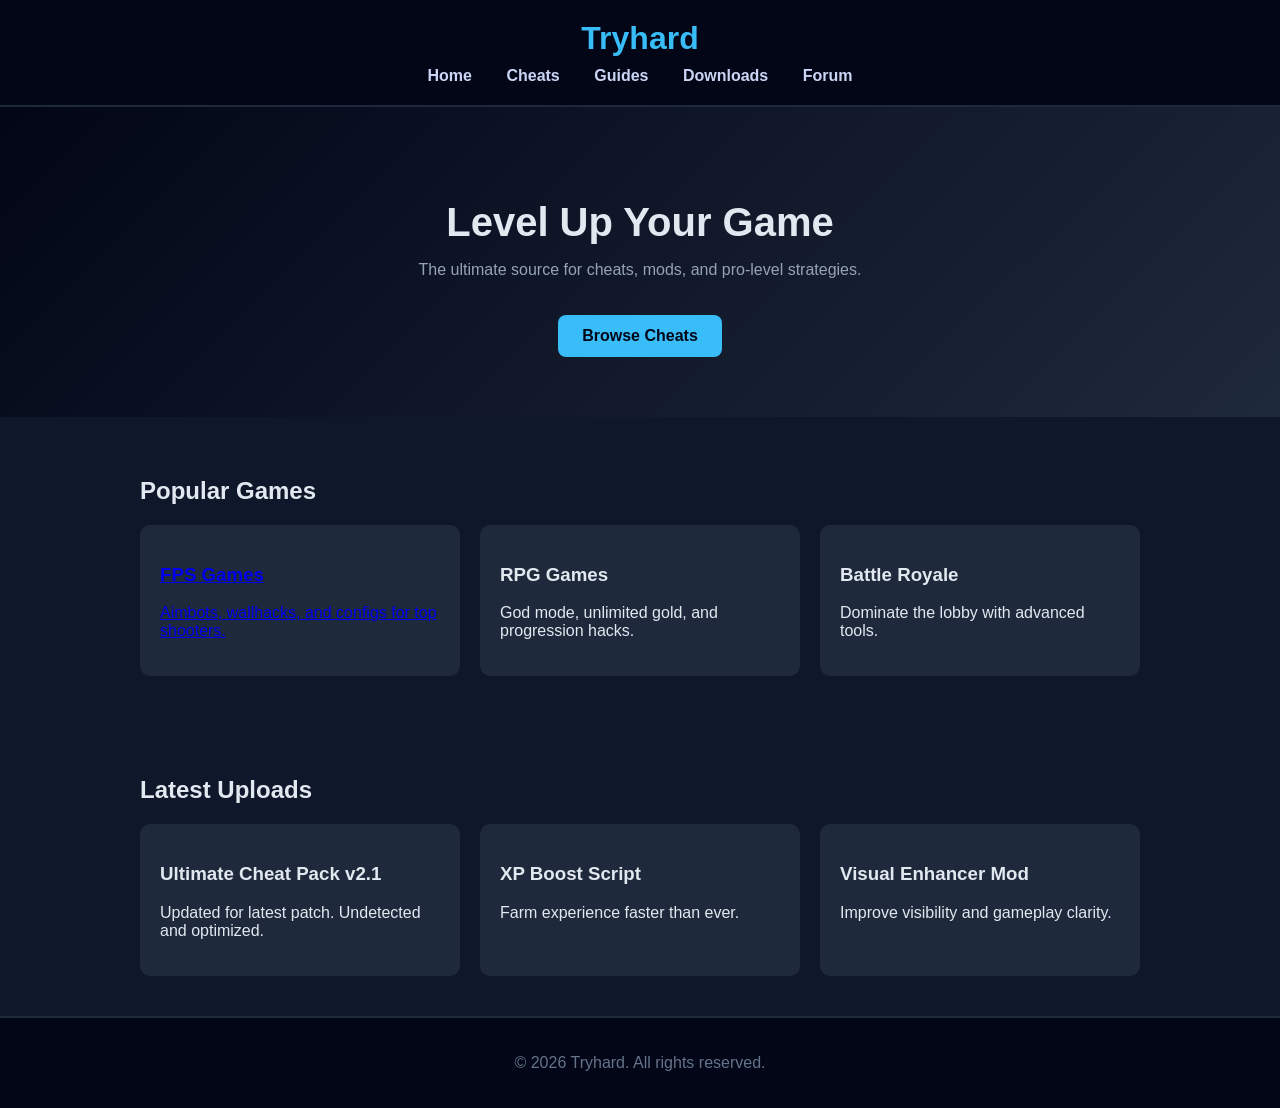
==== index.html @ 29508d44 "try" ====
<!DOCTYPE html>
<html lang="en">
<head>
    <meta charset="UTF-8">
    <meta name="viewport" content="width=device-width, initial-scale=1.0">
    <title>Tryhard - Game Cheats & Guides</title>
    <style>
        body {
            margin: 0;
            font-family: Arial, sans-serif;
            background-color: #0f172a;
            color: #e2e8f0;
        }
        header {
            background: #020617;
            padding: 20px;
            text-align: center;
            border-bottom: 2px solid #1e293b;
        }
        header h1 {
            margin: 0;
            color: #38bdf8;
        }
        nav {
            margin-top: 10px;
        }
        nav a {
            margin: 0 15px;
            color: #cbd5f5;
            text-decoration: none;
            font-weight: bold;
        }
        nav a:hover {
            color: #38bdf8;
        }
        .hero {
            padding: 60px 20px;
            text-align: center;
            background: linear-gradient(135deg, #020617, #1e293b);
        }
        .hero h2 {
            font-size: 2.5em;
            margin-bottom: 10px;
        }
        .hero p {
            color: #94a3b8;
        }
        .btn {
            display: inline-block;
            margin-top: 20px;
            padding: 12px 24px;
            background: #38bdf8;
            color: #020617;
            text-decoration: none;
            font-weight: bold;
            border-radius: 8px;
        }
        .section {
            padding: 40px 20px;
            max-width: 1000px;
            margin: auto;
        }
        .cards {
            display: grid;
            grid-template-columns: repeat(auto-fit, minmax(250px, 1fr));
            gap: 20px;
        }
        .card {
            background: #1e293b;
            padding: 20px;
            border-radius: 10px;
            transition: transform 0.2s;
        }
        .card:hover {
            transform: translateY(-5px);
        }
        footer {
            text-align: center;
            padding: 20px;
            background: #020617;
            border-top: 2px solid #1e293b;
            color: #64748b;
        }
    </style>
</head>
<body>

<header>
    <h1>Tryhard</h1>
    <nav>
        <a href="#">Home</a>
        <a href="#">Cheats</a>
        <a href="#">Guides</a>
        <a href="#">Downloads</a>
        <a href="#">Forum</a>
    </nav>
</header>

<section class="hero">
    <h2>Level Up Your Game</h2>
    <p>The ultimate source for cheats, mods, and pro-level strategies.</p>
    <a href="#" class="btn">Browse Cheats</a>
</section>

<section class="section">
    <h2>Popular Games</h2>
    <div class="cards">
        <a href="FPS-Cheats.html" class="card-link">
            <div class="card">
                <h3>FPS Games</h3>
                <p>Aimbots, wallhacks, and configs for top shooters.</p>
            </div>
        </a>

            <div class="card">
                <h3>RPG Games</h3>
                <p>God mode, unlimited gold, and progression hacks.</p>
            </div>
            <div class="card">
                <h3>Battle Royale</h3>
                <p>Dominate the lobby with advanced tools.</p>
            </div>
    </div>

</section>

<section class="section">
    <h2>Latest Uploads</h2>
    <div class="cards">
        <div class="card">
            <h3>Ultimate Cheat Pack v2.1</h3>
            <p>Updated for latest patch. Undetected and optimized.</p>
        </div>
        <div class="card">
            <h3>XP Boost Script</h3>
            <p>Farm experience faster than ever.</p>
        </div>
        <div class="card">
            <h3>Visual Enhancer Mod</h3>
            <p>Improve visibility and gameplay clarity.</p>
        </div>
    </div>
</section>

<footer>
    <p>© 2026 Tryhard. All rights reserved.</p>
</footer>

</body>
</html>
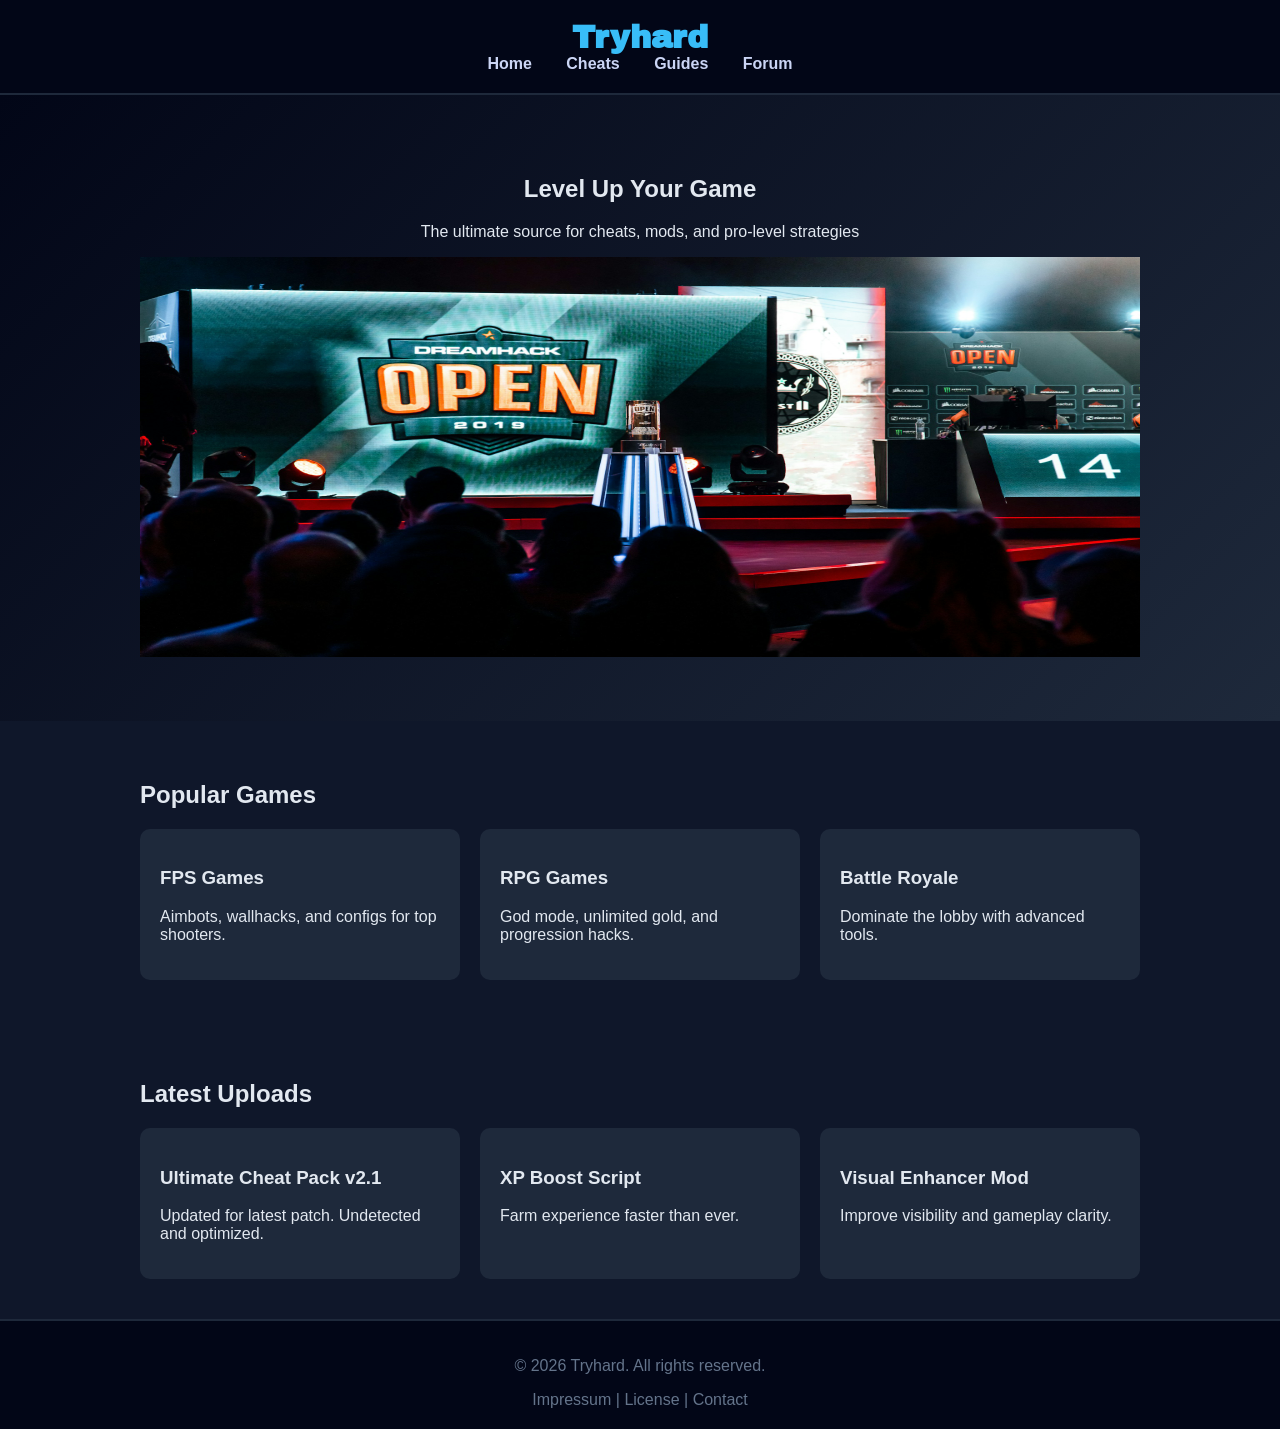
==== commit 192d0a21: "A lot done, still too much to go" ====
--- a/index.html
+++ b/index.html
@@ -1,87 +1,13 @@
 <!DOCTYPE html>
 <html lang="en">
 <head>
+    <link rel="stylesheet" href="styles.css">
+    <link rel="preconnect" href="https://fonts.googleapis.com">
+    <link rel="preconnect" href="https://fonts.gstatic.com" crossorigin>
+    <link href="https://fonts.googleapis.com/css2?family=Archivo+Black&display=swap" rel="stylesheet">
     <meta charset="UTF-8">
     <meta name="viewport" content="width=device-width, initial-scale=1.0">
     <title>Tryhard - Game Cheats & Guides</title>
-    <style>
-        body {
-            margin: 0;
-            font-family: Arial, sans-serif;
-            background-color: #0f172a;
-            color: #e2e8f0;
-        }
-        header {
-            background: #020617;
-            padding: 20px;
-            text-align: center;
-            border-bottom: 2px solid #1e293b;
-        }
-        header h1 {
-            margin: 0;
-            color: #38bdf8;
-        }
-        nav {
-            margin-top: 10px;
-        }
-        nav a {
-            margin: 0 15px;
-            color: #cbd5f5;
-            text-decoration: none;
-            font-weight: bold;
-        }
-        nav a:hover {
-            color: #38bdf8;
-        }
-        .hero {
-            padding: 60px 20px;
-            text-align: center;
-            background: linear-gradient(135deg, #020617, #1e293b);
-        }
-        .hero h2 {
-            font-size: 2.5em;
-            margin-bottom: 10px;
-        }
-        .hero p {
-            color: #94a3b8;
-        }
-        .btn {
-            display: inline-block;
-            margin-top: 20px;
-            padding: 12px 24px;
-            background: #38bdf8;
-            color: #020617;
-            text-decoration: none;
-            font-weight: bold;
-            border-radius: 8px;
-        }
-        .section {
-            padding: 40px 20px;
-            max-width: 1000px;
-            margin: auto;
-        }
-        .cards {
-            display: grid;
-            grid-template-columns: repeat(auto-fit, minmax(250px, 1fr));
-            gap: 20px;
-        }
-        .card {
-            background: #1e293b;
-            padding: 20px;
-            border-radius: 10px;
-            transition: transform 0.2s;
-        }
-        .card:hover {
-            transform: translateY(-5px);
-        }
-        footer {
-            text-align: center;
-            padding: 20px;
-            background: #020617;
-            border-top: 2px solid #1e293b;
-            color: #64748b;
-        }
-    </style>
 </head>
 <body>
 
@@ -91,15 +17,14 @@
         <a href="#">Home</a>
         <a href="#">Cheats</a>
         <a href="#">Guides</a>
-        <a href="#">Downloads</a>
         <a href="#">Forum</a>
     </nav>
 </header>
 
 <section class="hero">
     <h2>Level Up Your Game</h2>
-    <p>The ultimate source for cheats, mods, and pro-level strategies.</p>
-    <a href="#" class="btn">Browse Cheats</a>
+    <p>The ultimate source for cheats, mods, and pro-level strategies</p>
+    <img src="images/trophyBanner.jpg" alt="displayed trophy" width="1000" height="400">
 </section>
 
 <section class="section">
@@ -112,14 +37,14 @@
             </div>
         </a>
 
-            <div class="card">
-                <h3>RPG Games</h3>
-                <p>God mode, unlimited gold, and progression hacks.</p>
-            </div>
-            <div class="card">
-                <h3>Battle Royale</h3>
-                <p>Dominate the lobby with advanced tools.</p>
-            </div>
+        <div class="card">
+            <h3>RPG Games</h3>
+            <p>God mode, unlimited gold, and progression hacks.</p>
+        </div>
+        <div class="card">
+            <h3>Battle Royale</h3>
+            <p>Dominate the lobby with advanced tools.</p>
+        </div>
     </div>
 
 </section>
@@ -144,6 +69,13 @@
 
 <footer>
     <p>© 2026 Tryhard. All rights reserved.</p>
+    <div class="footer-links">
+        <a href="credits.html">Impressum</a>
+        <span>|</span>
+        <a href="eula.html">License</a>
+        <span>|</span>
+        <a href="contact.html">Contact</a>
+    </div>
 </footer>
 
 </body>
--- a/styles.css
+++ b/styles.css
@@ -0,0 +1,113 @@
+/* Reset some default browser styles */
+body {
+    margin: 0;
+    font-family: Arial, sans-serif;
+    background-color: #0f172a;
+    color: #e2e8f0;
+}
+
+/* Header */
+header {
+    background: #020617;
+    padding: 20px;
+    text-align: center;
+    border-bottom: 2px solid #1e293b;
+}
+
+header h1 {
+    font-family: 'Archivo Black', sans-serif;
+    margin: 0;
+    color: #38bdf8;
+}
+
+/* Navigation */
+nav a {
+    margin: 0 15px;
+    color: #cbd5f5;
+    text-decoration: none;
+    font-weight: bold;
+}
+
+nav a:hover {
+    color: #38bdf8;
+}
+
+/* Hero section */
+.hero {
+    padding: 60px 20px;
+    text-align: center;
+    background: linear-gradient(135deg, #020617, #1e293b);
+}
+
+/* Sections */
+.section {
+    padding: 40px 20px;
+    max-width: 1000px;
+    margin: auto;
+}
+
+/* Cards layout */
+.cards {
+    display: grid;
+    grid-template-columns: repeat(auto-fit, minmax(250px, 1fr));
+    gap: 20px;
+}
+
+/* Individual card */
+.card {
+    background: #1e293b;
+    padding: 20px;
+    border-radius: 10px;
+    transition: transform 0.2s;
+}
+
+/* Card hover effect */
+.card:hover {
+    transform: translateY(-5px);
+}
+
+/* Make full card clickable */
+.card-link {
+    text-decoration: none;
+    color: inherit;
+    display: block;
+}
+
+/* Remove underline everywhere inside cards */
+.card-link,
+.card-link * {
+    text-decoration: none;
+    color: inherit;
+}
+
+.card img {
+    width: 100%;
+    height: 160px;
+    border-radius: 10px;
+    margin-bottom: 10px;
+}
+/* Footer */
+footer {
+    text-align: center;
+    padding: 20px;
+    background: #020617;
+    border-top: 2px solid #1e293b;
+    color: #64748b;
+}
+.blob {
+    center;
+    width: 80%;
+    border-radius: 10px;
+    margin-bottom: 10px;
+}
+
+.archivo-black-regular {
+  font-family: "Archivo Black", sans-serif;
+  font-weight: 400;
+  font-style: normal;
+}
+
+a {
+    text-decoration: none;
+    color: inherit;
+}
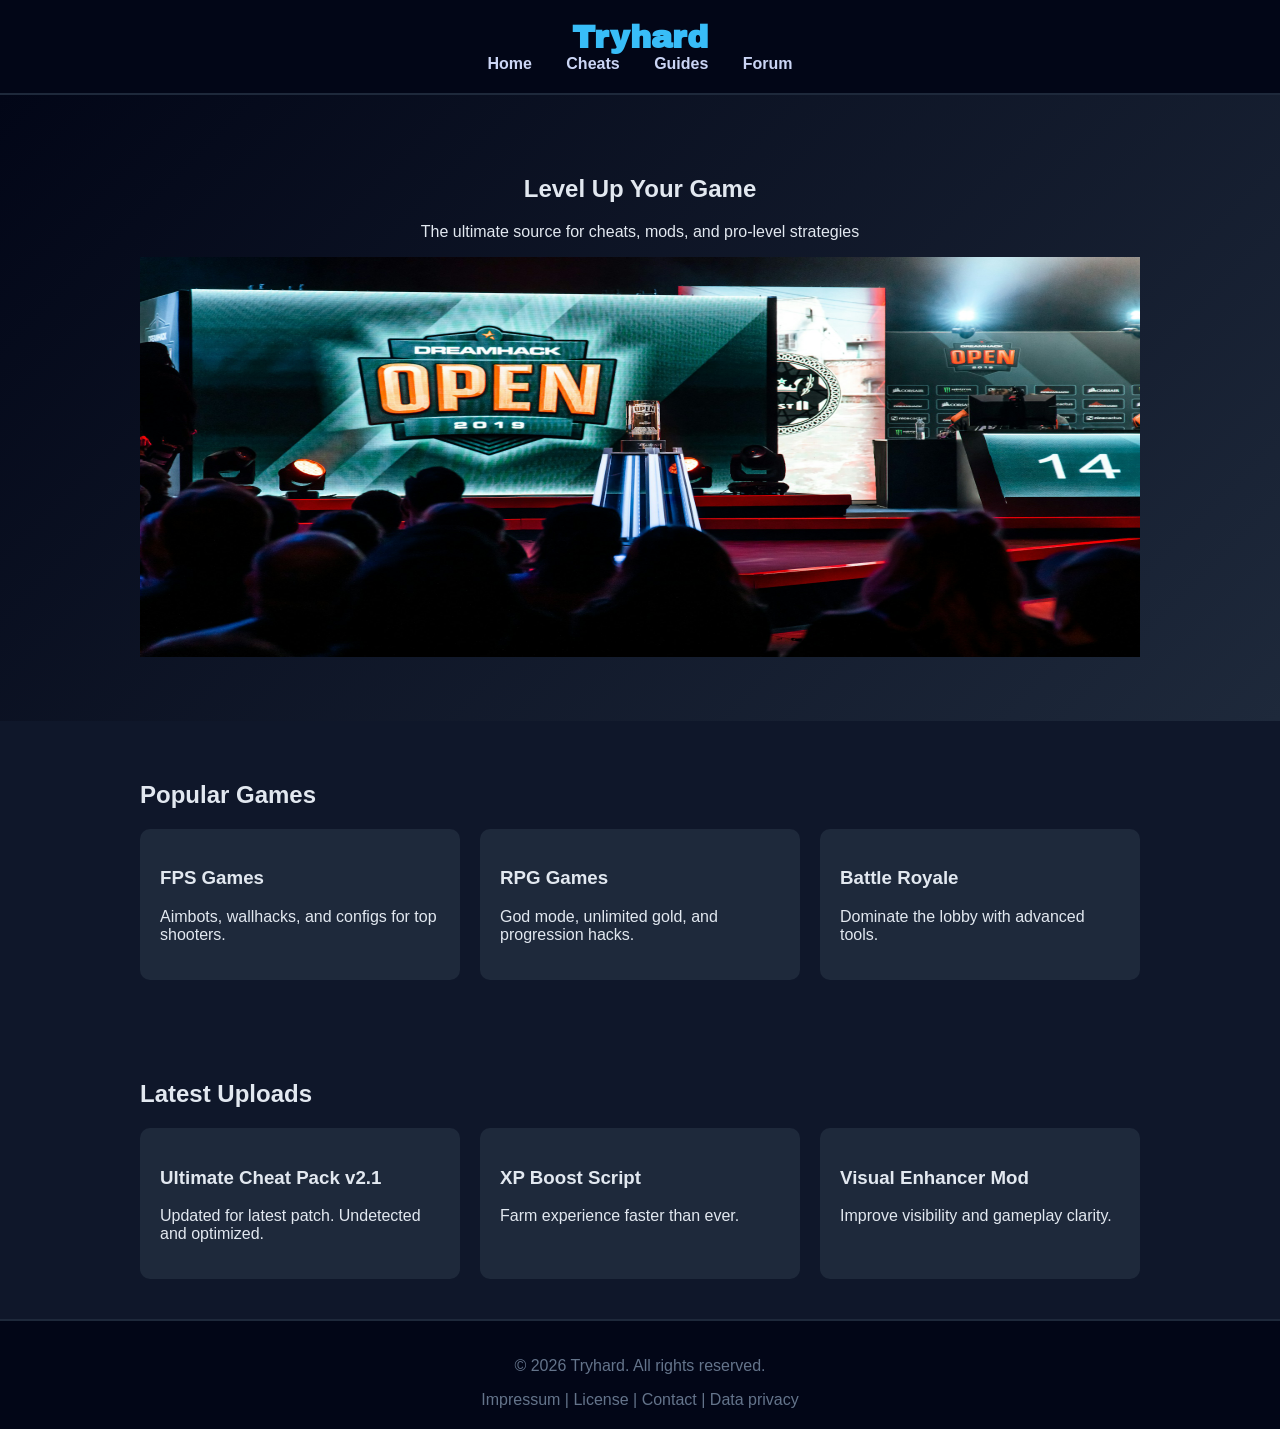
==== commit 72c2af56: "Almost done" ====
--- a/index.html
+++ b/index.html
@@ -75,6 +75,8 @@
         <a href="eula.html">License</a>
         <span>|</span>
         <a href="contact.html">Contact</a>
+        <span>|</span>
+        <a href="datenschutzerklärung.html">Data privacy</a>
     </div>
 </footer>
 
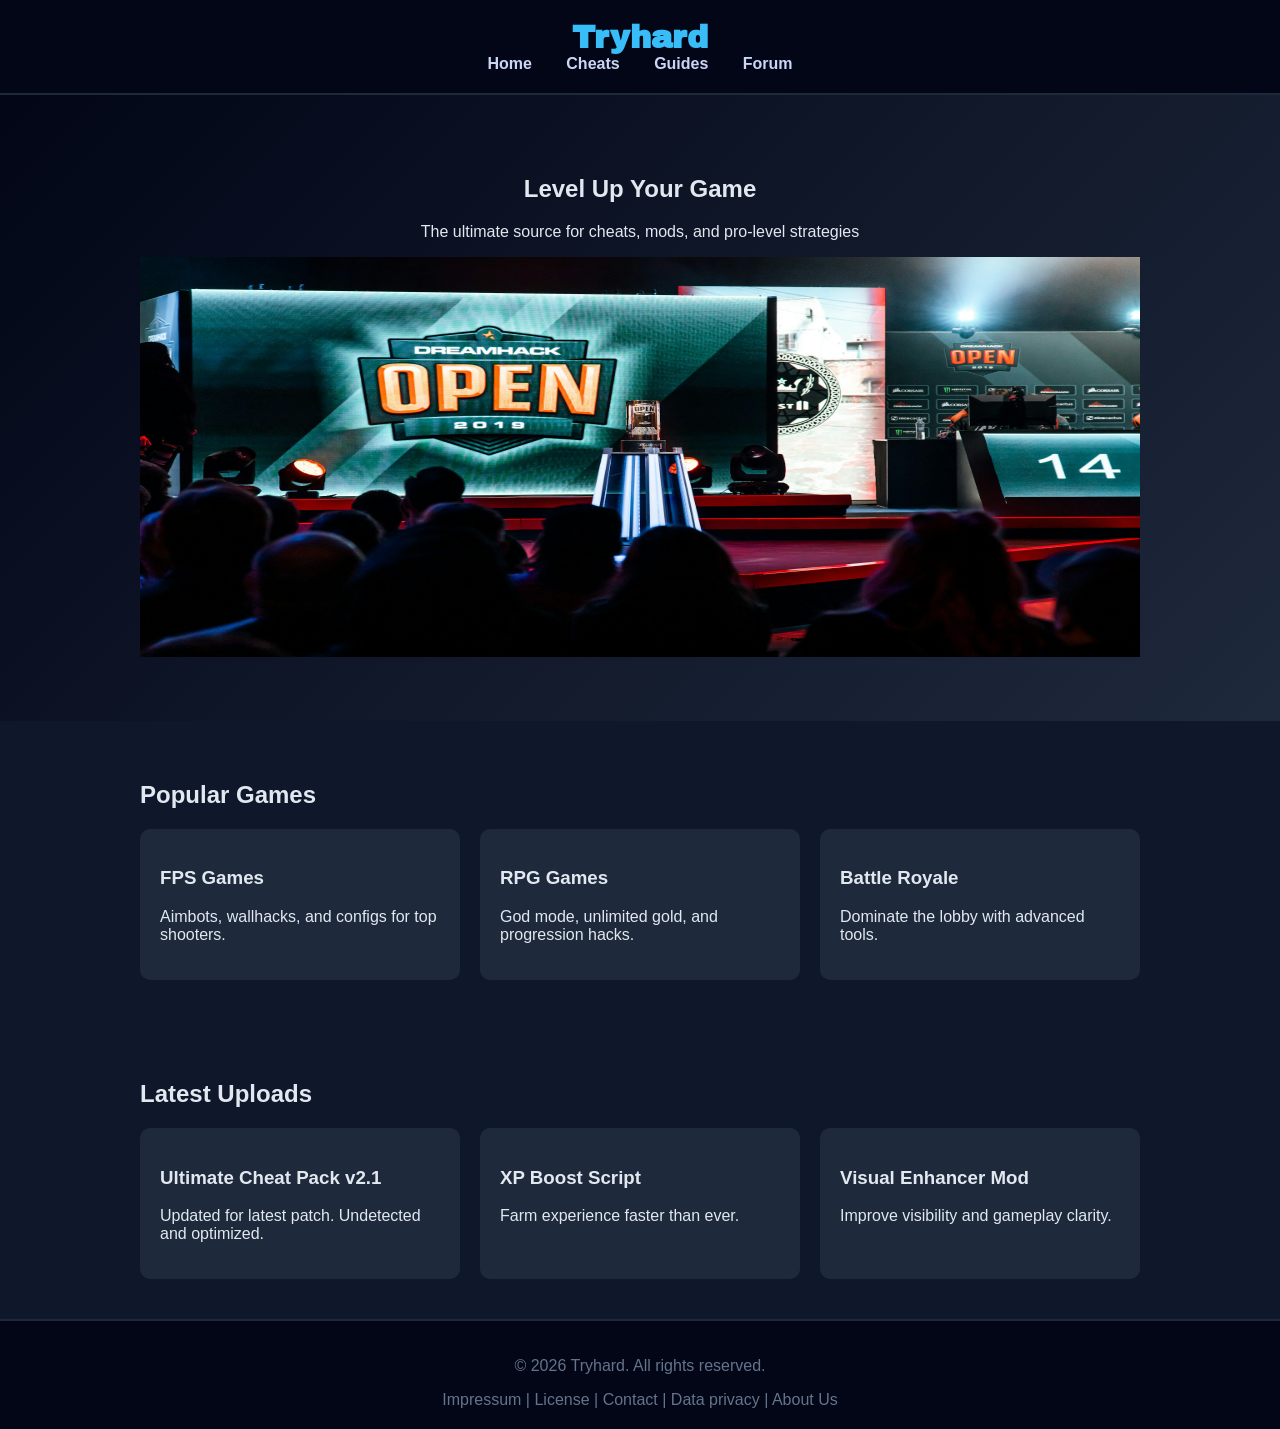
==== commit 5f0e2160: "No clue" ====
--- a/index.html
+++ b/index.html
@@ -76,7 +76,9 @@
         <span>|</span>
         <a href="contact.html">Contact</a>
         <span>|</span>
-        <a href="datenschutzerklärung.html">Data privacy</a>
+        <a href="privacy.html">Data privacy</a>
+        <span>|</span>
+        <a href="about-us.html">About Us</a>
     </div>
 </footer>
 
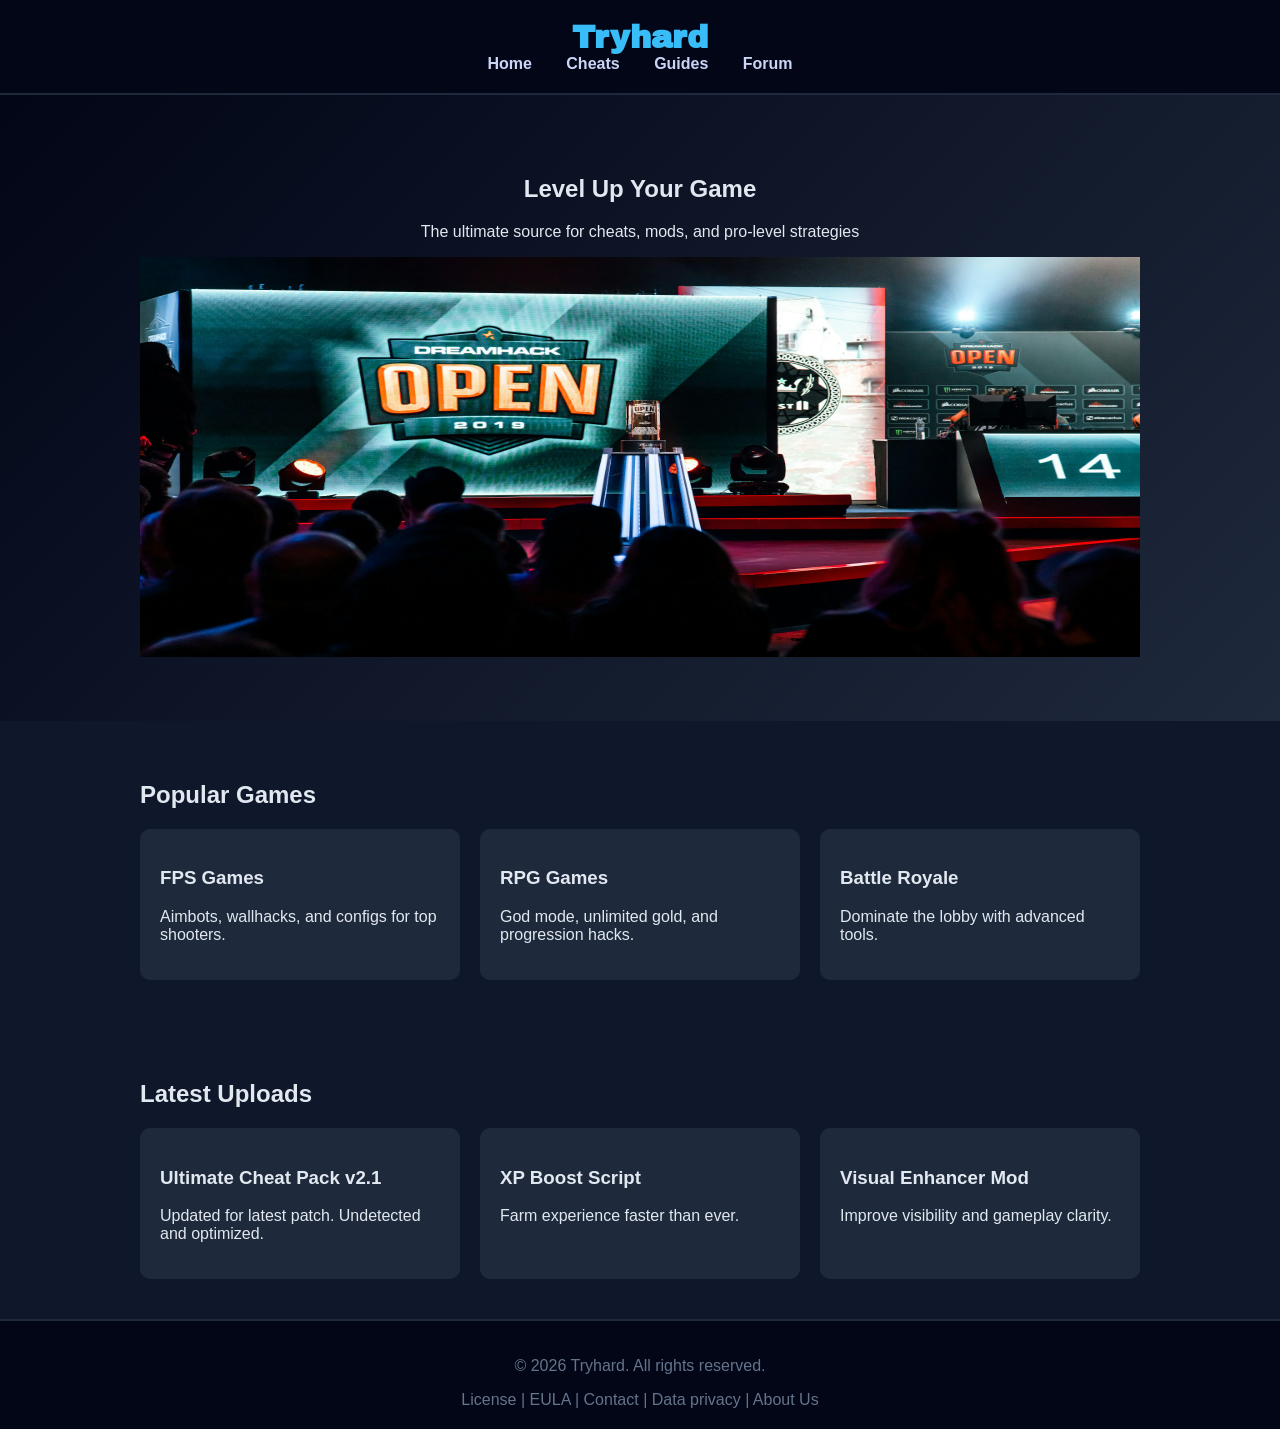
==== commit 1716c799: "Hopefully done" ====
--- a/index.html
+++ b/index.html
@@ -70,9 +70,9 @@
 <footer>
     <p>© 2026 Tryhard. All rights reserved.</p>
     <div class="footer-links">
-        <a href="credits.html">Impressum</a>
+        <a href="credits.html">License</a>
         <span>|</span>
-        <a href="eula.html">License</a>
+        <a href="eula.html">EULA</a>
         <span>|</span>
         <a href="contact.html">Contact</a>
         <span>|</span>
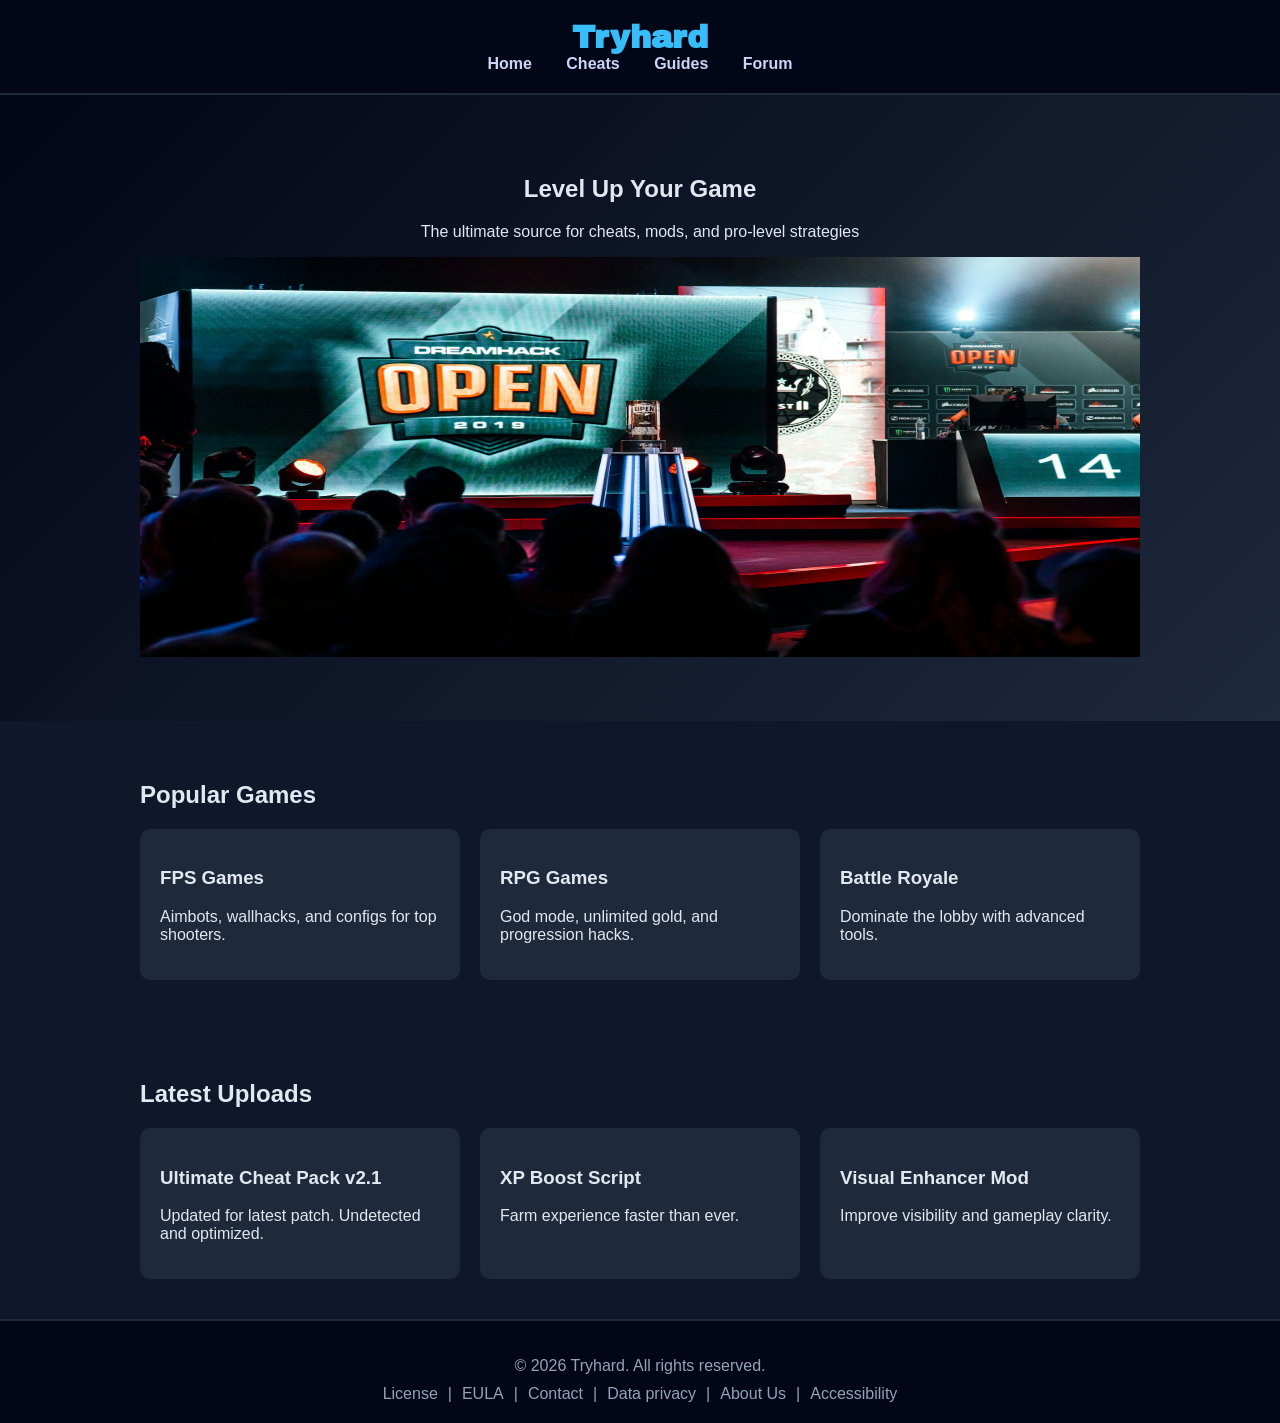
==== commit 62b5acbe: "Barrierefreiheitserklärung" ====
--- a/index.html
+++ b/index.html
@@ -79,6 +79,8 @@
         <a href="privacy.html">Data privacy</a>
         <span>|</span>
         <a href="about-us.html">About Us</a>
+        <span>|</span>
+        <a href="accessibility.html">Accessibility</a>
     </div>
 </footer>
 
--- a/styles.css
+++ b/styles.css
@@ -94,6 +94,27 @@
     border-top: 2px solid #1e293b;
     color: #64748b;
 }
+
+footer p {
+    color: #94a3b8;
+    margin-bottom: 10px;
+}
+
+.footer-links {
+    display: flex;
+    justify-content: center;
+    gap: 10px;
+}
+
+.footer-links a,
+.footer-links span {
+    color: #94a3b8;
+    text-decoration: none;
+}
+
+.footer-links a:hover {
+    color: #38bdf8;
+}
 .blob {
     center;
     width: 80%;
